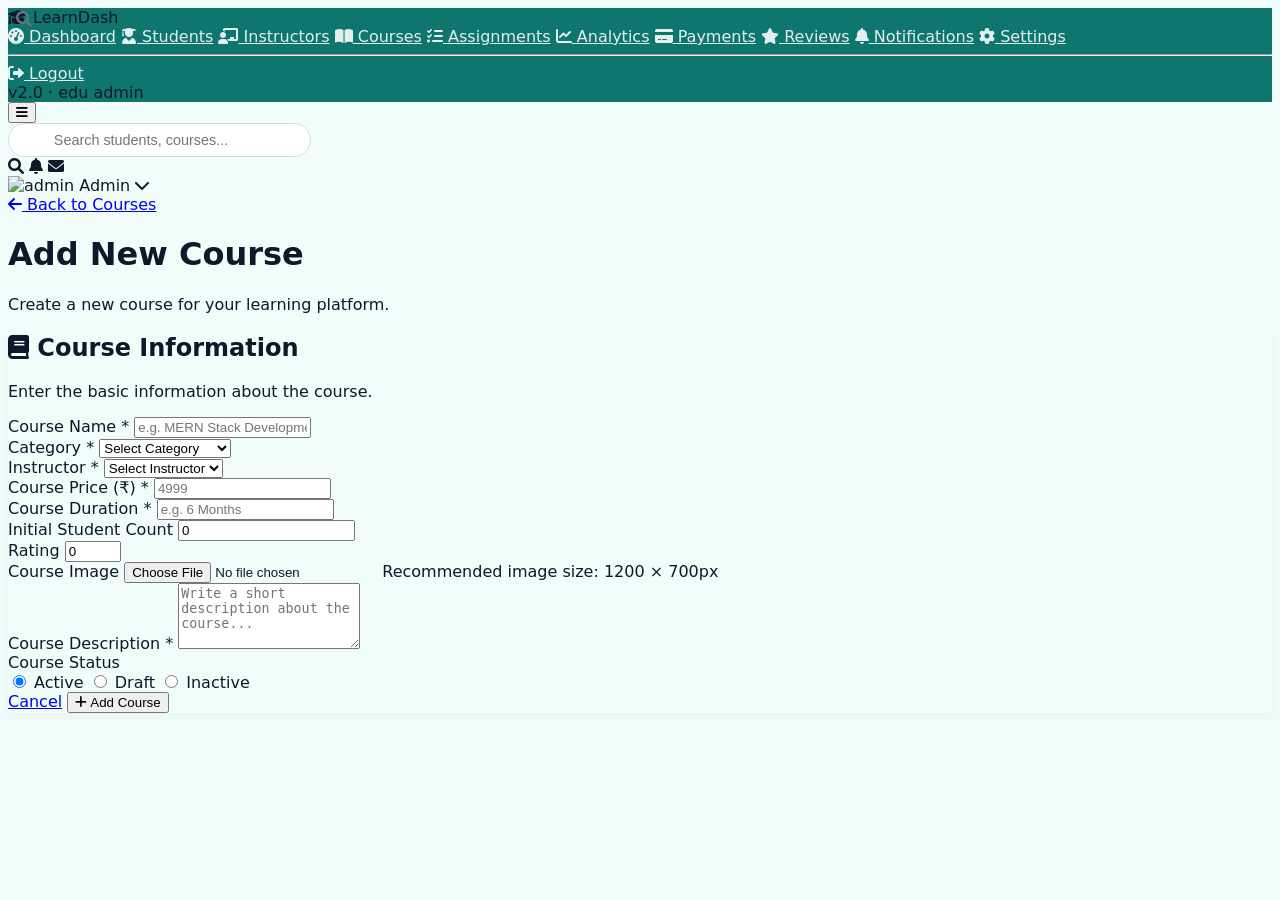
==== add-course.html @ 7bf2f1b0 "course,addcourse" ====
<!DOCTYPE html>
<html lang="en">
<head>
  <meta charset="UTF-8" />
  <meta name="viewport" content="width=device-width, initial-scale=1.0" />
  <title>LearnDash · Add Course</title>
  <script src="https://cdn.tailwindcss.com"></script>
  <link rel="stylesheet" href="https://cdnjs.cloudflare.com/ajax/libs/font-awesome/6.0.0-beta3/css/all.min.css" />
  <style>
    /* custom teal-navy palette & subtle touches matching index.html */
    body {
      background: #F0FDFA;
      color: #0F172A;
      font-family: 'Inter', system-ui, -apple-system, sans-serif;
    }
    .sidebar-bg {
      background: #0F766E;
    }
    .sidebar-text {
      color: #e2f0f0;
    }
    .sidebar-text:hover {
      background: #0d6b63;
      color: white;
    }
    .card-shadow {
      box-shadow: 0 4px 12px rgba(15, 23, 42, 0.04), 0 1px 2px rgba(0,0,0,0.02);
    }
    .nav-search input {
      background: white;
      border: 1px solid #d1e0e0;
      border-radius: 40px;
      padding: 0.5rem 1rem 0.5rem 2.8rem;
      width: 240px;
      font-size: 0.9rem;
    }
    .nav-search i {
      position: absolute;
      left: 1rem;
      top: 0.7rem;
      color: #64748B;
    }
    /* mobile drawer */
    .drawer-overlay {
      background: rgba(15, 23, 42, 0.4);
    }
  </style>
</head>
<body>

  <!-- mobile overlay -->
  <div id="drawerOverlay" class="fixed inset-0 z-40 drawer-overlay hidden md:hidden"></div>

  <!-- SIDEBAR (desktop) + mobile drawer -->
  <aside id="sidebar" class="fixed top-0 left-0 h-full w-64 sidebar-bg text-white z-50 flex flex-col transition-transform duration-300 -translate-x-full md:translate-x-0">
    <div class="p-5 text-2xl font-bold tracking-tight flex items-center gap-2 border-b border-[#2a8a82]">
      <i class="fas fa-graduation-cap text-[#38BDF8]"></i> LearnDash
    </div>
    <nav class="flex-1 px-3 py-6 space-y-1 overflow-y-auto">
      <a href="index.html" class="flex items-center gap-3 px-3 py-2.5 rounded-lg sidebar-text hover:bg-[#0d6b63]"><i class="fas fa-tachometer-alt w-5"></i> Dashboard</a>
      <a href="#" class="flex items-center gap-3 px-3 py-2.5 rounded-lg sidebar-text hover:bg-[#0d6b63]"><i class="fas fa-user-graduate w-5"></i> Students</a>
      <a href="#" class="flex items-center gap-3 px-3 py-2.5 rounded-lg sidebar-text hover:bg-[#0d6b63]"><i class="fas fa-chalkboard-teacher w-5"></i> Instructors</a>
      <a href="courses.html" class="flex items-center gap-3 px-3 py-2.5 rounded-lg sidebar-text bg-[#0d6b63]"><i class="fas fa-book-open w-5"></i> Courses</a>
      <a href="assignments.html" class="flex items-center gap-3 px-3 py-2.5 rounded-lg sidebar-text hover:bg-[#0d6b63]"><i class="fas fa-tasks w-5"></i> Assignments</a>
      <a href="analytics.html" class="flex items-center gap-3 px-3 py-2.5 rounded-lg sidebar-text hover:bg-[#0d6b63]"><i class="fas fa-chart-line w-5"></i> Analytics</a>
      <a href="payment.html" class="flex items-center gap-3 px-3 py-2.5 rounded-lg sidebar-text hover:bg-[#0d6b63]"><i class="fas fa-credit-card w-5"></i> Payments</a>
      <a href="reviews.html" class="flex items-center gap-3 px-3 py-2.5 rounded-lg sidebar-text hover:bg-[#0d6b63]"><i class="fas fa-star w-5"></i> Reviews</a>
      <a href="notifications.html" class="flex items-center gap-3 px-3 py-2.5 rounded-lg sidebar-text hover:bg-[#0d6b63]"><i class="fas fa-bell w-5"></i> Notifications</a>
      <a href="#" class="flex items-center gap-3 px-3 py-2.5 rounded-lg sidebar-text hover:bg-[#0d6b63]"><i class="fas fa-cog w-5"></i> Settings</a>
      <hr class="border-[#2a8a82] my-4" />
      <a href="#" class="flex items-center gap-3 px-3 py-2.5 rounded-lg sidebar-text hover:bg-[#0d6b63]"><i class="fas fa-sign-out-alt w-5"></i> Logout</a>
    </nav>
    <div class="p-4 text-xs text-[#b0d6d0] border-t border-[#2a8a82]">v2.0 · edu admin</div>
  </aside>

  <!-- MAIN CONTENT -->
  <div class="md:ml-64 min-h-screen flex flex-col">

    <!-- TOP NAVBAR -->
    <header class="bg-white/80 backdrop-blur-sm border-b border-[#dce8e6] sticky top-0 z-30 px-4 sm:px-6 py-3 flex items-center justify-between flex-wrap gap-2">
      <div class="flex items-center gap-3">
        <button id="hamburgerBtn" class="md:hidden text-[#0F766E] text-xl"><i class="fas fa-bars"></i></button>
        <div class="nav-search relative hidden sm:block">
          <i class="fas fa-search"></i>
          <input type="text" placeholder="Search students, courses..." class="focus:outline-none focus:ring-2 focus:ring-[#14B8A6] transition" />
        </div>
      </div>
      <div class="flex items-center gap-3 sm:gap-4">
        <i class="fas fa-search text-[#64748B] sm:hidden"></i>
        <i class="fas fa-bell text-[#64748B] text-lg hover:text-[#0F766E] cursor-pointer"></i>
        <i class="fas fa-envelope text-[#64748B] text-lg hover:text-[#0F766E] cursor-pointer"></i>
        <div class="flex items-center gap-2 border-l pl-3 border-[#dce8e6]">
          <img src="https://ui-avatars.com/api/?name=Admin&background=0F766E&color=fff&size=32" alt="admin" class="w-8 h-8 rounded-full" />
          <span class="hidden sm:inline font-medium text-sm text-[#0F172A]">Admin <i class="fas fa-chevron-down ml-1 text-[#64748B] text-xs"></i></span>
        </div>
      </div>
    </header>

    <!-- PAGE BODY -->
    <main class="flex-1 p-4 sm:p-6 space-y-6">

      <!-- BACK LINK -->
      <a href="courses.html" class="inline-flex items-center gap-2 text-[#0F766E] hover:underline font-medium text-sm">
        <i class="fas fa-arrow-left"></i> Back to Courses
      </a>

      <!-- HEADING -->
      <div>
        <h1 class="text-2xl font-bold text-[#0F172A]">Add New Course</h1>
        <p class="text-[#64748B] text-sm">Create a new course for your learning platform.</p>
      </div>

      <!-- FORM CARD -->
      <form id="addCourseForm" class="bg-white p-5 sm:p-6 rounded-2xl card-shadow border border-[#e6f0ed] max-w-4xl space-y-6">
        
        <div class="border-b border-[#e6f0ed] pb-4">
          <h2 class="text-base font-semibold text-[#0F172A] flex items-center gap-2">
            <i class="fas fa-book text-[#0F766E]"></i> Course Information
          </h2>
          <p class="text-xs text-[#64748B]">Enter the basic information about the course.</p>
        </div>

        <div class="grid grid-cols-1 md:grid-cols-2 gap-4">

          <!-- Course Name -->
          <div class="md:col-span-2">
            <label for="courseName" class="block text-xs font-semibold text-[#0F172A] mb-1">
              Course Name <span class="text-red-500">*</span>
            </label>
            <input type="text" id="courseName" name="courseName" placeholder="e.g. MERN Stack Development" required class="w-full text-sm border border-[#d1e0e0] rounded-lg p-2.5 outline-none focus:border-[#14B8A6] focus:ring-1 focus:ring-[#14B8A6]" />
          </div>

          <!-- Category -->
          <div>
            <label for="courseCategory" class="block text-xs font-semibold text-[#0F172A] mb-1">
              Category <span class="text-red-500">*</span>
            </label>
            <select id="courseCategory" name="category" required class="w-full text-sm border border-[#d1e0e0] rounded-lg p-2.5 outline-none bg-white focus:border-[#14B8A6] focus:ring-1 focus:ring-[#14B8A6]">
              <option value="">Select Category</option>
              <option>Web Development</option>
              <option>Programming</option>
              <option>Data Science</option>
              <option>UI/UX Design</option>
              <option>Business</option>
              <option>Marketing</option>
            </select>
          </div>

          <!-- Instructor -->
          <div>
            <label for="instructor" class="block text-xs font-semibold text-[#0F172A] mb-1">
              Instructor <span class="text-red-500">*</span>
            </label>
            <select id="instructor" name="instructor" required class="w-full text-sm border border-[#d1e0e0] rounded-lg p-2.5 outline-none bg-white focus:border-[#14B8A6] focus:ring-1 focus:ring-[#14B8A6]">
              <option value="">Select Instructor</option>
              <option>John Mathew</option>
              <option>Sarah Thomas</option>
              <option>David Joseph</option>
              <option>Anjali Kumar</option>
            </select>
          </div>

          <!-- Price -->
          <div>
            <label for="price" class="block text-xs font-semibold text-[#0F172A] mb-1">
              Course Price (₹) <span class="text-red-500">*</span>
            </label>
            <input type="number" id="price" name="price" placeholder="4999" min="0" required class="w-full text-sm border border-[#d1e0e0] rounded-lg p-2.5 outline-none focus:border-[#14B8A6] focus:ring-1 focus:ring-[#14B8A6]" />
          </div>

          <!-- Duration -->
          <div>
            <label for="duration" class="block text-xs font-semibold text-[#0F172A] mb-1">
              Course Duration <span class="text-red-500">*</span>
            </label>
            <input type="text" id="duration" name="duration" placeholder="e.g. 6 Months" required class="w-full text-sm border border-[#d1e0e0] rounded-lg p-2.5 outline-none focus:border-[#14B8A6] focus:ring-1 focus:ring-[#14B8A6]" />
          </div>

          <!-- Student Count -->
          <div>
            <label for="students" class="block text-xs font-semibold text-[#0F172A] mb-1">Initial Student Count</label>
            <input type="number" id="students" name="students" value="0" min="0" class="w-full text-sm border border-[#d1e0e0] rounded-lg p-2.5 outline-none focus:border-[#14B8A6] focus:ring-1 focus:ring-[#14B8A6]" />
          </div>

          <!-- Rating -->
          <div>
            <label for="rating" class="block text-xs font-semibold text-[#0F172A] mb-1">Rating</label>
            <input type="number" id="rating" name="rating" placeholder="4.8" min="0" max="5" step="0.1" value="0" class="w-full text-sm border border-[#d1e0e0] rounded-lg p-2.5 outline-none focus:border-[#14B8A6] focus:ring-1 focus:ring-[#14B8A6]" />
          </div>

          <!-- Course Image -->
          <div class="md:col-span-2">
            <label for="courseImage" class="block text-xs font-semibold text-[#0F172A] mb-1">Course Image</label>
            <input type="file" id="courseImage" name="image" accept="image/*" class="w-full text-sm border border-[#d1e0e0] rounded-lg p-2.5 bg-white outline-none focus:border-[#14B8A6]" />
            <span class="text-[11px] text-[#64748B] mt-1 block">Recommended image size: 1200 × 700px</span>
          </div>

          <!-- Description -->
          <div class="md:col-span-2">
            <label for="description" class="block text-xs font-semibold text-[#0F172A] mb-1">
              Course Description <span class="text-red-500">*</span>
            </label>
            <textarea id="description" name="description" rows="4" placeholder="Write a short description about the course..." required class="w-full text-sm border border-[#d1e0e0] rounded-lg p-2.5 outline-none focus:border-[#14B8A6] focus:ring-1 focus:ring-[#14B8A6]"></textarea>
          </div>

          <!-- Status -->
          <div class="md:col-span-2">
            <label class="block text-xs font-semibold text-[#0F172A] mb-2">Course Status</label>
            <div class="flex flex-wrap gap-6 text-sm text-[#0F172A]">
              <label class="inline-flex items-center gap-2 cursor-pointer">
                <input type="radio" name="status" value="Active" checked class="accent-[#0F766E]" /> Active
              </label>
              <label class="inline-flex items-center gap-2 cursor-pointer">
                <input type="radio" name="status" value="Draft" class="accent-[#0F766E]" /> Draft
              </label>
              <label class="inline-flex items-center gap-2 cursor-pointer">
                <input type="radio" name="status" value="Inactive" class="accent-[#0F766E]" /> Inactive
              </label>
            </div>
          </div>

        </div>

        <!-- BUTTONS -->
        <div class="flex flex-col sm:flex-row justify-end gap-3 pt-4 border-t border-[#e6f0ed]">
          <a href="courses.html" class="px-5 py-2 text-center rounded-full border border-[#0F766E] text-[#0F766E] text-sm font-medium hover:bg-[#e6f7f5] transition">Cancel</a>
          <button type="submit" class="px-5 py-2 rounded-full bg-[#0F766E] text-white text-sm font-medium hover:bg-[#0d6b63] transition flex items-center justify-center gap-2">
            <i class="fas fa-plus"></i> Add Course
          </button>
        </div>

      </form>

    </main>
  </div>

  <!-- JavaScript for Drawer & Form -->
  <script>
    (function() {
      const sidebar = document.getElementById('sidebar');
      const overlay = document.getElementById('drawerOverlay');
      const hamBtn = document.getElementById('hamburgerBtn');
      let drawerOpen = false;

      function toggleDrawer() {
        drawerOpen = !drawerOpen;
        if (drawerOpen) {
          sidebar.classList.remove('-translate-x-full');
          overlay.classList.remove('hidden');
        } else {
          sidebar.classList.add('-translate-x-full');
          overlay.classList.add('hidden');
        }
      }
      hamBtn.addEventListener('click', toggleDrawer);
      overlay.addEventListener('click', toggleDrawer);

      window.addEventListener('resize', function() {
        if (window.innerWidth >= 768 && drawerOpen) {
          sidebar.classList.remove('-translate-x-full');
          overlay.classList.add('hidden');
          drawerOpen = false;
        }
      });

      const addCourseForm = document.getElementById("addCourseForm");
      addCourseForm.addEventListener("submit", function (event) {
        event.preventDefault();
        alert("Course added successfully!");
        window.location.href = "courses.html";
      });
    })();
  </script>
</body>
</html>
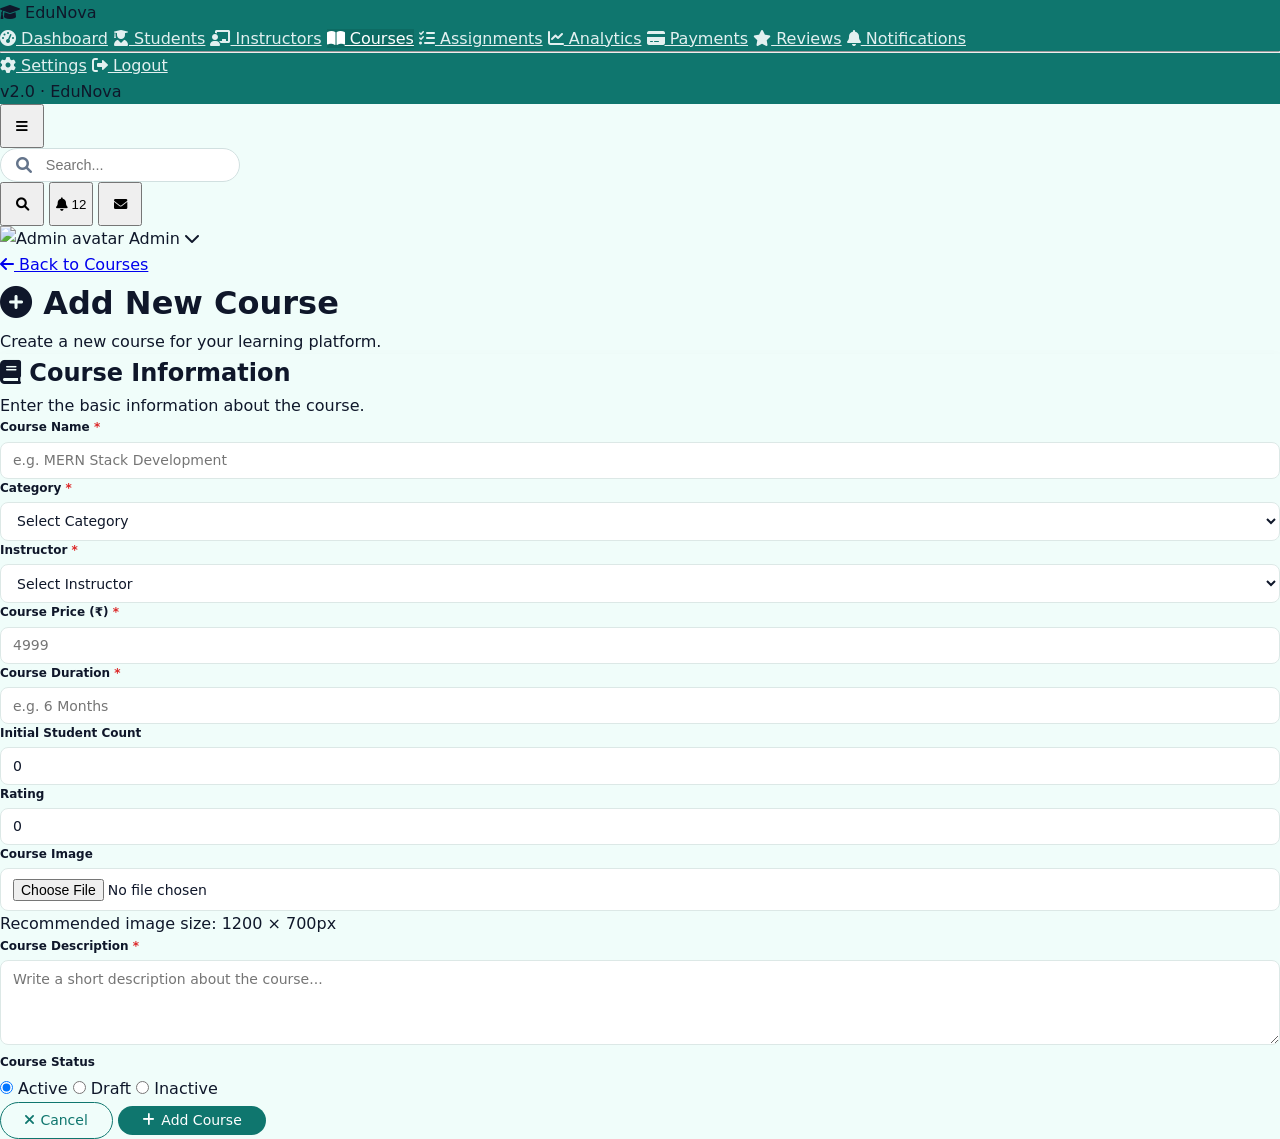
==== commit e1c01186: "animation added" ====
--- a/add-course.html
+++ b/add-course.html
@@ -1,275 +1,569 @@
 <!DOCTYPE html>
 <html lang="en">
 <head>
-  <meta charset="UTF-8" />
-  <meta name="viewport" content="width=device-width, initial-scale=1.0" />
-  <title>LearnDash · Add Course</title>
-  <script src="https://cdn.tailwindcss.com"></script>
-  <link rel="stylesheet" href="https://cdnjs.cloudflare.com/ajax/libs/font-awesome/6.0.0-beta3/css/all.min.css" />
-  <style>
-    /* custom teal-navy palette & subtle touches matching index.html */
-    body {
-      background: #F0FDFA;
-      color: #0F172A;
-      font-family: 'Inter', system-ui, -apple-system, sans-serif;
-    }
-    .sidebar-bg {
-      background: #0F766E;
-    }
-    .sidebar-text {
-      color: #e2f0f0;
-    }
-    .sidebar-text:hover {
-      background: #0d6b63;
-      color: white;
-    }
-    .card-shadow {
-      box-shadow: 0 4px 12px rgba(15, 23, 42, 0.04), 0 1px 2px rgba(0,0,0,0.02);
-    }
-    .nav-search input {
-      background: white;
-      border: 1px solid #d1e0e0;
-      border-radius: 40px;
-      padding: 0.5rem 1rem 0.5rem 2.8rem;
-      width: 240px;
-      font-size: 0.9rem;
-    }
-    .nav-search i {
-      position: absolute;
-      left: 1rem;
-      top: 0.7rem;
-      color: #64748B;
-    }
-    /* mobile drawer */
-    .drawer-overlay {
-      background: rgba(15, 23, 42, 0.4);
-    }
-  </style>
+    <meta charset="UTF-8" />
+    <meta name="viewport" content="width=device-width, initial-scale=1.0, maximum-scale=5.0" />
+    <title>EduNova · Add Course</title>
+    <script src="https://cdn.tailwindcss.com"></script>
+    <link rel="stylesheet" href="https://cdnjs.cloudflare.com/ajax/libs/font-awesome/6.0.0-beta3/css/all.min.css" />
+    <style>
+        /* ===== ROOT VARIABLES ===== */
+        :root {
+            --primary: #0F766E;
+            --primary-dark: #0d6b63;
+            --primary-light: #e6f7f5;
+            --secondary: #14B8A6;
+            --accent: #38BDF8;
+            --bg: #F0FDFA;
+            --card: #FFFFFF;
+            --text: #0F172A;
+            --muted: #64748B;
+            --border: #dce8e6;
+            --border-light: #e6f0ed;
+            --success: #16A34A;
+            --warning: #F59E0B;
+            --danger: #DC2626;
+            --shadow: 0 4px 12px rgba(15,23,42,0.04), 0 1px 2px rgba(0,0,0,0.02);
+            --radius: 16px;
+            --radius-sm: 8px;
+            --radius-full: 9999px;
+            --transition: 0.3s ease;
+        }
+
+        /* ===== BASE ===== */
+        * { margin: 0; padding: 0; box-sizing: border-box; }
+
+        body {
+            background: var(--bg);
+            color: var(--text);
+            font-family: 'Inter', system-ui, -apple-system, BlinkMacSystemFont, 'Segoe UI', Roboto, sans-serif;
+            line-height: 1.6;
+            -webkit-font-smoothing: antialiased;
+            -moz-osx-font-smoothing: grayscale;
+            overflow-x: hidden;
+        }
+
+        /* ===== ANIMATIONS ===== */
+        @keyframes fadeInUp {
+            from { opacity: 0; transform: translateY(20px); }
+            to { opacity: 1; transform: translateY(0); }
+        }
+        @keyframes fadeInRight {
+            from { opacity: 0; transform: translateX(-20px); }
+            to { opacity: 1; transform: translateX(0); }
+        }
+        @keyframes fadeInLeft {
+            from { opacity: 0; transform: translateX(20px); }
+            to { opacity: 1; transform: translateX(0); }
+        }
+        @keyframes scaleIn {
+            from { opacity: 0; transform: scale(0.95); }
+            to { opacity: 1; transform: scale(1); }
+        }
+        @keyframes slideDown {
+            from { opacity: 0; transform: translateY(-10px); }
+            to { opacity: 1; transform: translateY(0); }
+        }
+        @keyframes pulse {
+            0%, 100% { transform: scale(1); }
+            50% { transform: scale(1.05); }
+        }
+        @keyframes shimmer {
+            0% { background-position: -200% 0; }
+            100% { background-position: 200% 0; }
+        }
+        @keyframes wiggle {
+            0%, 100% { transform: rotate(0deg); }
+            25% { transform: rotate(-3deg); }
+            75% { transform: rotate(3deg); }
+        }
+
+        .animate-fadeInUp { animation: fadeInUp 0.6s ease forwards; }
+        .animate-fadeInRight { animation: fadeInRight 0.6s ease forwards; }
+        .animate-fadeInLeft { animation: fadeInLeft 0.6s ease forwards; }
+        .animate-scaleIn { animation: scaleIn 0.5s ease forwards; }
+        .animate-slideDown { animation: slideDown 0.4s ease forwards; }
+        .animate-pulse { animation: pulse 2s ease-in-out infinite; }
+        .animate-wiggle { animation: wiggle 0.5s ease forwards; }
+
+        .delay-1 { animation-delay: 0.05s; }
+        .delay-2 { animation-delay: 0.1s; }
+        .delay-3 { animation-delay: 0.15s; }
+        .delay-4 { animation-delay: 0.2s; }
+        .delay-5 { animation-delay: 0.25s; }
+        .delay-6 { animation-delay: 0.3s; }
+        .delay-7 { animation-delay: 0.35s; }
+        .delay-8 { animation-delay: 0.4s; }
+        .delay-9 { animation-delay: 0.45s; }
+        .delay-10 { animation-delay: 0.5s; }
+
+        /* ===== SIDEBAR ===== */
+        .sidebar-bg { background: var(--primary); }
+        .sidebar-text { color: #e2f0f0; transition: all var(--transition); }
+        .sidebar-text:hover, .sidebar-text.active { background: var(--primary-dark); color: white; }
+
+        /* ===== CARDS ===== */
+        .card-shadow { box-shadow: var(--shadow); }
+        .stat-icon { background: var(--primary-light); color: var(--primary); flex-shrink: 0; transition: all var(--transition); }
+        .stat-icon:hover { transform: scale(1.1) rotate(5deg); background: #d4f0ed; }
+
+        /* ===== NAV SEARCH ===== */
+        .nav-search { position: relative; }
+        .nav-search input {
+            background: white; border: 1px solid #d1e0e0; border-radius: var(--radius-full);
+            padding: 0.5rem 1rem 0.5rem 2.8rem; width: 240px; font-size: 0.9rem;
+            transition: all var(--transition); outline: none;
+        }
+        .nav-search input:focus {
+            border-color: var(--secondary);
+            box-shadow: 0 0 0 3px rgba(20, 184, 166, 0.15);
+            transform: scale(1.02);
+        }
+        .nav-search i {
+            position: absolute; left: 1rem; top: 50%; transform: translateY(-50%);
+            color: var(--muted); pointer-events: none;
+        }
+
+        /* ===== MOBILE DRAWER ===== */
+        .drawer-overlay {
+            background: rgba(15, 23, 42, 0.4);
+            backdrop-filter: blur(2px);
+            -webkit-backdrop-filter: blur(2px);
+            transition: opacity 0.25s ease;
+        }
+        .drawer-overlay.hidden { opacity: 0; pointer-events: none; }
+
+        /* ===== FORM ===== */
+        .form-input {
+            width: 100%; padding: 0.6rem 0.75rem; border: 1px solid #dce8e6;
+            border-radius: var(--radius-sm); font-size: 0.875rem; font-family: inherit;
+            color: var(--text); background: white; transition: all var(--transition);
+            outline: none;
+        }
+        .form-input:focus {
+            border-color: var(--secondary);
+            box-shadow: 0 0 0 3px rgba(20, 184, 166, 0.12);
+            transform: scale(1.02);
+        }
+        .form-input:hover { border-color: var(--secondary); }
+        .form-label {
+            font-size: 0.75rem; font-weight: 600; color: var(--text);
+            display: block; margin-bottom: 0.25rem;
+        }
+        .form-label .required { color: var(--danger); }
+
+        /* ===== BUTTONS ===== */
+        .btn {
+            display: inline-flex; align-items: center; gap: 0.4rem;
+            padding: 0.4rem 1.5rem; border-radius: var(--radius-full);
+            font-size: 0.875rem; font-weight: 500; border: none;
+            cursor: pointer; transition: all var(--transition);
+            font-family: inherit; text-decoration: none; touch-action: manipulation;
+        }
+        .btn-primary { background: var(--primary); color: white; }
+        .btn-primary:hover { background: var(--primary-dark); box-shadow: 0 2px 8px rgba(15,118,110,0.2); transform: scale(1.05); }
+        .btn-outline { background: transparent; color: var(--primary); border: 1px solid var(--primary); }
+        .btn-outline:hover { background: var(--primary-light); transform: scale(1.05); }
+        .btn-ghost { background: transparent; color: var(--muted); }
+        .btn-ghost:hover { background: #f5fafa; color: var(--text); transform: scale(1.05); }
+        .btn-sm { padding: 0.2rem 0.7rem; font-size: 0.7rem; }
+        .touch-target { min-height: 44px; min-width: 44px; }
+
+        /* ===== SIDEBAR SCROLL ===== */
+        .sidebar-scroll { overflow-y: auto; -webkit-overflow-scrolling: touch; }
+        .sidebar-scroll::-webkit-scrollbar { width: 4px; }
+        .sidebar-scroll::-webkit-scrollbar-track { background: transparent; }
+        .sidebar-scroll::-webkit-scrollbar-thumb { background: rgba(255,255,255,0.2); border-radius: 4px; }
+
+        /* ===== RESPONSIVE ===== */
+        @media (max-width: 1024px) { .nav-search input { width: 180px; } }
+        @media (max-width: 768px) {
+            .nav-search input { width: 140px; padding: 0.4rem 0.8rem 0.4rem 2.2rem; font-size: 0.8rem; }
+            .nav-search i { left: 0.7rem; font-size: 0.8rem; }
+            .btn { padding: 0.4rem 1rem; font-size: 0.8rem; }
+        }
+        @media (max-width: 480px) {
+            .nav-search input { width: 100px; padding: 0.3rem 0.6rem 0.3rem 1.8rem; font-size: 0.7rem; }
+            .nav-search i { left: 0.5rem; font-size: 0.7rem; }
+            .form-input { font-size: 0.8rem; padding: 0.5rem 0.6rem; }
+            .btn { font-size: 0.7rem; padding: 0.3rem 0.8rem; }
+            .p-5 { padding: 0.75rem; }
+            .p-4 { padding: 0.5rem; }
+            .text-2xl { font-size: 1.15rem; }
+            .gap-4 { gap: 0.5rem; }
+            .space-y-6>*+* { margin-top: 0.75rem; }
+        }
+    </style>
 </head>
 <body>
 
-  <!-- mobile overlay -->
-  <div id="drawerOverlay" class="fixed inset-0 z-40 drawer-overlay hidden md:hidden"></div>
-
-  <!-- SIDEBAR (desktop) + mobile drawer -->
-  <aside id="sidebar" class="fixed top-0 left-0 h-full w-64 sidebar-bg text-white z-50 flex flex-col transition-transform duration-300 -translate-x-full md:translate-x-0">
-    <div class="p-5 text-2xl font-bold tracking-tight flex items-center gap-2 border-b border-[#2a8a82]">
-      <i class="fas fa-graduation-cap text-[#38BDF8]"></i> LearnDash
+    <!-- ===== MOBILE OVERLAY ===== -->
+    <div id="drawerOverlay" class="fixed inset-0 z-40 drawer-overlay hidden md:hidden" aria-hidden="true"></div>
+
+    <!-- ===== SIDEBAR ===== -->
+    <aside id="sidebar" class="fixed top-0 left-0 h-full w-64 sidebar-bg text-white z-50 flex flex-col transition-transform duration-300 ease-in-out -translate-x-full md:translate-x-0 shadow-xl" aria-label="Main navigation">
+        <div class="p-4 sm:p-5 text-xl sm:text-2xl font-bold tracking-tight flex items-center gap-2 border-b border-[#2a8a82] flex-shrink-0 animate-fadeInRight">
+            <i class="fas fa-graduation-cap text-[#38BDF8]"></i>
+            <span>EduNova</span>
+        </div>
+        <nav class="flex-1 px-2 sm:px-3 py-4 space-y-0.5 sidebar-scroll" role="navigation">
+            <a href="./index.html" class="flex items-center gap-3 px-3 py-2.5 rounded-lg sidebar-text touch-target animate-fadeInRight delay-1"><i class="fas fa-tachometer-alt w-5"></i> Dashboard</a>
+            <a href="./student.html" class="flex items-center gap-3 px-3 py-2.5 rounded-lg sidebar-text touch-target animate-fadeInRight delay-2"><i class="fas fa-user-graduate w-5"></i> Students</a>
+            <a href="./instructor.html" class="flex items-center gap-3 px-3 py-2.5 rounded-lg sidebar-text touch-target animate-fadeInRight delay-3"><i class="fas fa-chalkboard-teacher w-5"></i> Instructors</a>
+            <a href="./courses.html" class="flex items-center gap-3 px-3 py-2.5 rounded-lg sidebar-text active touch-target animate-fadeInRight delay-4"><i class="fas fa-book-open w-5"></i> Courses</a>
+            <a href="./assignments.html" class="flex items-center gap-3 px-3 py-2.5 rounded-lg sidebar-text touch-target animate-fadeInRight delay-5"><i class="fas fa-tasks w-5"></i> Assignments</a>
+            <a href="./analytics.html" class="flex items-center gap-3 px-3 py-2.5 rounded-lg sidebar-text touch-target animate-fadeInRight delay-6"><i class="fas fa-chart-line w-5"></i> Analytics</a>
+            <a href="./payment.html" class="flex items-center gap-3 px-3 py-2.5 rounded-lg sidebar-text touch-target animate-fadeInRight delay-7"><i class="fas fa-credit-card w-5"></i> Payments</a>
+            <a href="./reviews.html" class="flex items-center gap-3 px-3 py-2.5 rounded-lg sidebar-text touch-target animate-fadeInRight delay-8"><i class="fas fa-star w-5"></i> Reviews</a>
+            <a href="./notifications.html" class="flex items-center gap-3 px-3 py-2.5 rounded-lg sidebar-text touch-target animate-fadeInRight delay-9"><i class="fas fa-bell w-5"></i> Notifications</a>
+            <hr class="border-[#2a8a82] my-3" />
+            <a href="./settings.html" class="flex items-center gap-3 px-3 py-2.5 rounded-lg sidebar-text touch-target animate-fadeInRight delay-10"><i class="fas fa-cog w-5"></i> Settings</a>
+            <a href="./logout.html" class="flex items-center gap-3 px-3 py-2.5 rounded-lg sidebar-text touch-target animate-fadeInRight delay-10"><i class="fas fa-sign-out-alt w-5"></i> Logout</a>
+        </nav>
+        <div class="p-3 sm:p-4 text-xs text-[#b0d6d0] border-t border-[#2a8a82] flex-shrink-0 animate-fadeInRight delay-10">
+            v2.0 · EduNova
+        </div>
+    </aside>
+
+    <!-- ===== MAIN CONTENT ===== -->
+    <div class="md:ml-64 min-h-screen flex flex-col">
+
+        <!-- ===== TOP NAVBAR ===== -->
+        <header class="bg-white/80 backdrop-blur-sm border-b border-[#dce8e6] sticky top-0 z-30 px-3 sm:px-6 py-2 sm:py-3 flex items-center justify-between flex-wrap gap-1 sm:gap-2 animate-slideDown" role="banner">
+            <div class="flex items-center gap-2 sm:gap-3">
+                <button id="hamburgerBtn" class="md:hidden text-[#0F766E] text-xl touch-target flex items-center justify-center" aria-label="Toggle sidebar" aria-expanded="false">
+                    <i class="fas fa-bars"></i>
+                </button>
+                <div class="nav-search relative hidden sm:block">
+                    <i class="fas fa-search"></i>
+                    <input type="text" placeholder="Search..." class="focus:outline-none focus:ring-2 focus:ring-[#14B8A6] transition" aria-label="Search" />
+                </div>
+            </div>
+            <div class="flex items-center gap-2 sm:gap-4">
+                <button class="sm:hidden text-[#64748B] touch-target flex items-center justify-center" aria-label="Search">
+                    <i class="fas fa-search"></i>
+                </button>
+                <button class="text-[#64748B] text-lg hover:text-[#0F766E] touch-target flex items-center justify-center relative animate-pulse" aria-label="Notifications">
+                    <i class="fas fa-bell"></i>
+                    <span class="absolute -top-0.5 -right-0.5 bg-[#DC2626] text-white text-[10px] rounded-full w-4 h-4 flex items-center justify-center">12</span>
+                </button>
+                <button class="text-[#64748B] text-lg hover:text-[#0F766E] touch-target hidden xs:flex items-center justify-center" aria-label="Messages">
+                    <i class="fas fa-envelope"></i>
+                </button>
+                <div class="flex items-center gap-1 sm:gap-2 border-l pl-2 sm:pl-3 border-[#dce8e6]">
+                    <img src="https://ui-avatars.com/api/?name=Admin&background=0F766E&color=fff&size=32" alt="Admin avatar" class="w-7 h-7 sm:w-8 sm:h-8 rounded-full hover:scale-110 transition-transform duration-300" />
+                    <span class="hidden sm:inline font-medium text-sm text-[#0F172A]">Admin <i class="fas fa-chevron-down ml-1 text-[#64748B] text-xs"></i></span>
+                </div>
+            </div>
+        </header>
+
+        <!-- ===== PAGE CONTENT ===== -->
+        <main class="flex-1 p-3 sm:p-6 space-y-4 sm:space-y-6" role="main">
+
+            <!-- ===== BACK LINK ===== -->
+            <a href="courses.html" class="inline-flex items-center gap-2 text-[#0F766E] hover:text-[#0d6b63] font-medium text-sm transition-all duration-300 hover:gap-3 animate-fadeInUp">
+                <i class="fas fa-arrow-left"></i> Back to Courses
+            </a>
+
+            <!-- ===== HEADING ===== -->
+            <div class="animate-fadeInUp delay-1">
+                <h1 class="text-2xl font-bold text-[#0F172A] flex items-center gap-2">
+                    <i class="fas fa-plus-circle text-[#0F766E]"></i> Add New Course
+                </h1>
+                <p class="text-[#64748B] text-sm">Create a new course for your learning platform.</p>
+            </div>
+
+            <!-- ===== FORM CARD ===== -->
+            <form id="addCourseForm" class="bg-white p-4 sm:p-6 rounded-2xl card-shadow border border-[#e6f0ed] max-w-4xl space-y-5 sm:space-y-6 animate-fadeInUp delay-2">
+
+                <!-- FORM HEADER -->
+                <div class="border-b border-[#e6f0ed] pb-3 sm:pb-4">
+                    <h2 class="text-base font-semibold text-[#0F172A] flex items-center gap-2">
+                        <i class="fas fa-book text-[#0F766E]"></i> Course Information
+                    </h2>
+                    <p class="text-xs text-[#64748B]">Enter the basic information about the course.</p>
+                </div>
+
+                <div class="grid grid-cols-1 md:grid-cols-2 gap-4">
+
+                    <!-- Course Name -->
+                    <div class="md:col-span-2">
+                        <label for="courseName" class="form-label">
+                            Course Name <span class="required">*</span>
+                        </label>
+                        <input type="text" id="courseName" name="courseName" placeholder="e.g. MERN Stack Development" required class="form-input" />
+                    </div>
+
+                    <!-- Category -->
+                    <div>
+                        <label for="courseCategory" class="form-label">
+                            Category <span class="required">*</span>
+                        </label>
+                        <select id="courseCategory" name="category" required class="form-input">
+                            <option value="">Select Category</option>
+                            <option>Web Development</option>
+                            <option>Programming</option>
+                            <option>Data Science</option>
+                            <option>UI/UX Design</option>
+                            <option>Business</option>
+                            <option>Marketing</option>
+                        </select>
+                    </div>
+
+                    <!-- Instructor -->
+                    <div>
+                        <label for="instructor" class="form-label">
+                            Instructor <span class="required">*</span>
+                        </label>
+                        <select id="instructor" name="instructor" required class="form-input">
+                            <option value="">Select Instructor</option>
+                            <option>Arun Kumar</option>
+                            <option>Anjali Sharma</option>
+                            <option>Rahul Singh</option>
+                            <option>Meera Patel</option>
+                            <option>Vikram Reddy</option>
+                        </select>
+                    </div>
+
+                    <!-- Price -->
+                    <div>
+                        <label for="price" class="form-label">
+                            Course Price (₹) <span class="required">*</span>
+                        </label>
+                        <input type="number" id="price" name="price" placeholder="4999" min="0" required class="form-input" />
+                    </div>
+
+                    <!-- Duration -->
+                    <div>
+                        <label for="duration" class="form-label">
+                            Course Duration <span class="required">*</span>
+                        </label>
+                        <input type="text" id="duration" name="duration" placeholder="e.g. 6 Months" required class="form-input" />
+                    </div>
+
+                    <!-- Student Count -->
+                    <div>
+                        <label for="students" class="form-label">Initial Student Count</label>
+                        <input type="number" id="students" name="students" value="0" min="0" class="form-input" />
+                    </div>
+
+                    <!-- Rating -->
+                    <div>
+                        <label for="rating" class="form-label">Rating</label>
+                        <input type="number" id="rating" name="rating" placeholder="4.8" min="0" max="5" step="0.1" value="0" class="form-input" />
+                    </div>
+
+                    <!-- Course Image -->
+                    <div class="md:col-span-2">
+                        <label for="courseImage" class="form-label">Course Image</label>
+                        <input type="file" id="courseImage" name="image" accept="image/*" class="form-input file:mr-3 file:py-1.5 file:px-3 file:rounded-full file:border-0 file:bg-[#e6f7f5] file:text-[#0F766E] file:text-xs file:font-medium hover:file:bg-[#d4f0ed] transition-all duration-300" />
+                        <span class="text-[11px] text-[#64748B] mt-1 block">Recommended image size: 1200 × 700px</span>
+                    </div>
+
+                    <!-- Description -->
+                    <div class="md:col-span-2">
+                        <label for="description" class="form-label">
+                            Course Description <span class="required">*</span>
+                        </label>
+                        <textarea id="description" name="description" rows="4" placeholder="Write a short description about the course..." required class="form-input resize-y"></textarea>
+                    </div>
+
+                    <!-- Status -->
+                    <div class="md:col-span-2">
+                        <label class="form-label mb-2">Course Status</label>
+                        <div class="flex flex-wrap gap-4 sm:gap-6 text-sm text-[#0F172A]">
+                            <label class="inline-flex items-center gap-2 cursor-pointer hover:scale-105 transition-transform duration-300">
+                                <input type="radio" name="status" value="Active" checked class="accent-[#0F766E] w-4 h-4" /> Active
+                            </label>
+                            <label class="inline-flex items-center gap-2 cursor-pointer hover:scale-105 transition-transform duration-300">
+                                <input type="radio" name="status" value="Draft" class="accent-[#0F766E] w-4 h-4" /> Draft
+                            </label>
+                            <label class="inline-flex items-center gap-2 cursor-pointer hover:scale-105 transition-transform duration-300">
+                                <input type="radio" name="status" value="Inactive" class="accent-[#0F766E] w-4 h-4" /> Inactive
+                            </label>
+                        </div>
+                    </div>
+
+                </div>
+
+                <!-- ===== BUTTONS ===== -->
+                <div class="flex flex-col sm:flex-row justify-end gap-3 pt-3 sm:pt-4 border-t border-[#e6f0ed]">
+                    <a href="courses.html" class="btn btn-outline text-center hover:scale-105 transition-transform duration-300">
+                        <i class="fas fa-times"></i> Cancel
+                    </a>
+                    <button type="submit" class="btn btn-primary hover:scale-105 transition-transform duration-300">
+                        <i class="fas fa-plus"></i> Add Course
+                    </button>
+                </div>
+
+            </form>
+
+        </main>
     </div>
-    <nav class="flex-1 px-3 py-6 space-y-1 overflow-y-auto">
-      <a href="index.html" class="flex items-center gap-3 px-3 py-2.5 rounded-lg sidebar-text hover:bg-[#0d6b63]"><i class="fas fa-tachometer-alt w-5"></i> Dashboard</a>
-      <a href="#" class="flex items-center gap-3 px-3 py-2.5 rounded-lg sidebar-text hover:bg-[#0d6b63]"><i class="fas fa-user-graduate w-5"></i> Students</a>
-      <a href="#" class="flex items-center gap-3 px-3 py-2.5 rounded-lg sidebar-text hover:bg-[#0d6b63]"><i class="fas fa-chalkboard-teacher w-5"></i> Instructors</a>
-      <a href="courses.html" class="flex items-center gap-3 px-3 py-2.5 rounded-lg sidebar-text bg-[#0d6b63]"><i class="fas fa-book-open w-5"></i> Courses</a>
-      <a href="assignments.html" class="flex items-center gap-3 px-3 py-2.5 rounded-lg sidebar-text hover:bg-[#0d6b63]"><i class="fas fa-tasks w-5"></i> Assignments</a>
-      <a href="analytics.html" class="flex items-center gap-3 px-3 py-2.5 rounded-lg sidebar-text hover:bg-[#0d6b63]"><i class="fas fa-chart-line w-5"></i> Analytics</a>
-      <a href="payment.html" class="flex items-center gap-3 px-3 py-2.5 rounded-lg sidebar-text hover:bg-[#0d6b63]"><i class="fas fa-credit-card w-5"></i> Payments</a>
-      <a href="reviews.html" class="flex items-center gap-3 px-3 py-2.5 rounded-lg sidebar-text hover:bg-[#0d6b63]"><i class="fas fa-star w-5"></i> Reviews</a>
-      <a href="notifications.html" class="flex items-center gap-3 px-3 py-2.5 rounded-lg sidebar-text hover:bg-[#0d6b63]"><i class="fas fa-bell w-5"></i> Notifications</a>
-      <a href="#" class="flex items-center gap-3 px-3 py-2.5 rounded-lg sidebar-text hover:bg-[#0d6b63]"><i class="fas fa-cog w-5"></i> Settings</a>
-      <hr class="border-[#2a8a82] my-4" />
-      <a href="#" class="flex items-center gap-3 px-3 py-2.5 rounded-lg sidebar-text hover:bg-[#0d6b63]"><i class="fas fa-sign-out-alt w-5"></i> Logout</a>
-    </nav>
-    <div class="p-4 text-xs text-[#b0d6d0] border-t border-[#2a8a82]">v2.0 · edu admin</div>
-  </aside>
-
-  <!-- MAIN CONTENT -->
-  <div class="md:ml-64 min-h-screen flex flex-col">
-
-    <!-- TOP NAVBAR -->
-    <header class="bg-white/80 backdrop-blur-sm border-b border-[#dce8e6] sticky top-0 z-30 px-4 sm:px-6 py-3 flex items-center justify-between flex-wrap gap-2">
-      <div class="flex items-center gap-3">
-        <button id="hamburgerBtn" class="md:hidden text-[#0F766E] text-xl"><i class="fas fa-bars"></i></button>
-        <div class="nav-search relative hidden sm:block">
-          <i class="fas fa-search"></i>
-          <input type="text" placeholder="Search students, courses..." class="focus:outline-none focus:ring-2 focus:ring-[#14B8A6] transition" />
-        </div>
-      </div>
-      <div class="flex items-center gap-3 sm:gap-4">
-        <i class="fas fa-search text-[#64748B] sm:hidden"></i>
-        <i class="fas fa-bell text-[#64748B] text-lg hover:text-[#0F766E] cursor-pointer"></i>
-        <i class="fas fa-envelope text-[#64748B] text-lg hover:text-[#0F766E] cursor-pointer"></i>
-        <div class="flex items-center gap-2 border-l pl-3 border-[#dce8e6]">
-          <img src="https://ui-avatars.com/api/?name=Admin&background=0F766E&color=fff&size=32" alt="admin" class="w-8 h-8 rounded-full" />
-          <span class="hidden sm:inline font-medium text-sm text-[#0F172A]">Admin <i class="fas fa-chevron-down ml-1 text-[#64748B] text-xs"></i></span>
-        </div>
-      </div>
-    </header>
-
-    <!-- PAGE BODY -->
-    <main class="flex-1 p-4 sm:p-6 space-y-6">
-
-      <!-- BACK LINK -->
-      <a href="courses.html" class="inline-flex items-center gap-2 text-[#0F766E] hover:underline font-medium text-sm">
-        <i class="fas fa-arrow-left"></i> Back to Courses
-      </a>
-
-      <!-- HEADING -->
-      <div>
-        <h1 class="text-2xl font-bold text-[#0F172A]">Add New Course</h1>
-        <p class="text-[#64748B] text-sm">Create a new course for your learning platform.</p>
-      </div>
-
-      <!-- FORM CARD -->
-      <form id="addCourseForm" class="bg-white p-5 sm:p-6 rounded-2xl card-shadow border border-[#e6f0ed] max-w-4xl space-y-6">
-        
-        <div class="border-b border-[#e6f0ed] pb-4">
-          <h2 class="text-base font-semibold text-[#0F172A] flex items-center gap-2">
-            <i class="fas fa-book text-[#0F766E]"></i> Course Information
-          </h2>
-          <p class="text-xs text-[#64748B]">Enter the basic information about the course.</p>
-        </div>
-
-        <div class="grid grid-cols-1 md:grid-cols-2 gap-4">
-
-          <!-- Course Name -->
-          <div class="md:col-span-2">
-            <label for="courseName" class="block text-xs font-semibold text-[#0F172A] mb-1">
-              Course Name <span class="text-red-500">*</span>
-            </label>
-            <input type="text" id="courseName" name="courseName" placeholder="e.g. MERN Stack Development" required class="w-full text-sm border border-[#d1e0e0] rounded-lg p-2.5 outline-none focus:border-[#14B8A6] focus:ring-1 focus:ring-[#14B8A6]" />
-          </div>
-
-          <!-- Category -->
-          <div>
-            <label for="courseCategory" class="block text-xs font-semibold text-[#0F172A] mb-1">
-              Category <span class="text-red-500">*</span>
-            </label>
-            <select id="courseCategory" name="category" required class="w-full text-sm border border-[#d1e0e0] rounded-lg p-2.5 outline-none bg-white focus:border-[#14B8A6] focus:ring-1 focus:ring-[#14B8A6]">
-              <option value="">Select Category</option>
-              <option>Web Development</option>
-              <option>Programming</option>
-              <option>Data Science</option>
-              <option>UI/UX Design</option>
-              <option>Business</option>
-              <option>Marketing</option>
-            </select>
-          </div>
-
-          <!-- Instructor -->
-          <div>
-            <label for="instructor" class="block text-xs font-semibold text-[#0F172A] mb-1">
-              Instructor <span class="text-red-500">*</span>
-            </label>
-            <select id="instructor" name="instructor" required class="w-full text-sm border border-[#d1e0e0] rounded-lg p-2.5 outline-none bg-white focus:border-[#14B8A6] focus:ring-1 focus:ring-[#14B8A6]">
-              <option value="">Select Instructor</option>
-              <option>John Mathew</option>
-              <option>Sarah Thomas</option>
-              <option>David Joseph</option>
-              <option>Anjali Kumar</option>
-            </select>
-          </div>
-
-          <!-- Price -->
-          <div>
-            <label for="price" class="block text-xs font-semibold text-[#0F172A] mb-1">
-              Course Price (₹) <span class="text-red-500">*</span>
-            </label>
-            <input type="number" id="price" name="price" placeholder="4999" min="0" required class="w-full text-sm border border-[#d1e0e0] rounded-lg p-2.5 outline-none focus:border-[#14B8A6] focus:ring-1 focus:ring-[#14B8A6]" />
-          </div>
-
-          <!-- Duration -->
-          <div>
-            <label for="duration" class="block text-xs font-semibold text-[#0F172A] mb-1">
-              Course Duration <span class="text-red-500">*</span>
-            </label>
-            <input type="text" id="duration" name="duration" placeholder="e.g. 6 Months" required class="w-full text-sm border border-[#d1e0e0] rounded-lg p-2.5 outline-none focus:border-[#14B8A6] focus:ring-1 focus:ring-[#14B8A6]" />
-          </div>
-
-          <!-- Student Count -->
-          <div>
-            <label for="students" class="block text-xs font-semibold text-[#0F172A] mb-1">Initial Student Count</label>
-            <input type="number" id="students" name="students" value="0" min="0" class="w-full text-sm border border-[#d1e0e0] rounded-lg p-2.5 outline-none focus:border-[#14B8A6] focus:ring-1 focus:ring-[#14B8A6]" />
-          </div>
-
-          <!-- Rating -->
-          <div>
-            <label for="rating" class="block text-xs font-semibold text-[#0F172A] mb-1">Rating</label>
-            <input type="number" id="rating" name="rating" placeholder="4.8" min="0" max="5" step="0.1" value="0" class="w-full text-sm border border-[#d1e0e0] rounded-lg p-2.5 outline-none focus:border-[#14B8A6] focus:ring-1 focus:ring-[#14B8A6]" />
-          </div>
-
-          <!-- Course Image -->
-          <div class="md:col-span-2">
-            <label for="courseImage" class="block text-xs font-semibold text-[#0F172A] mb-1">Course Image</label>
-            <input type="file" id="courseImage" name="image" accept="image/*" class="w-full text-sm border border-[#d1e0e0] rounded-lg p-2.5 bg-white outline-none focus:border-[#14B8A6]" />
-            <span class="text-[11px] text-[#64748B] mt-1 block">Recommended image size: 1200 × 700px</span>
-          </div>
-
-          <!-- Description -->
-          <div class="md:col-span-2">
-            <label for="description" class="block text-xs font-semibold text-[#0F172A] mb-1">
-              Course Description <span class="text-red-500">*</span>
-            </label>
-            <textarea id="description" name="description" rows="4" placeholder="Write a short description about the course..." required class="w-full text-sm border border-[#d1e0e0] rounded-lg p-2.5 outline-none focus:border-[#14B8A6] focus:ring-1 focus:ring-[#14B8A6]"></textarea>
-          </div>
-
-          <!-- Status -->
-          <div class="md:col-span-2">
-            <label class="block text-xs font-semibold text-[#0F172A] mb-2">Course Status</label>
-            <div class="flex flex-wrap gap-6 text-sm text-[#0F172A]">
-              <label class="inline-flex items-center gap-2 cursor-pointer">
-                <input type="radio" name="status" value="Active" checked class="accent-[#0F766E]" /> Active
-              </label>
-              <label class="inline-flex items-center gap-2 cursor-pointer">
-                <input type="radio" name="status" value="Draft" class="accent-[#0F766E]" /> Draft
-              </label>
-              <label class="inline-flex items-center gap-2 cursor-pointer">
-                <input type="radio" name="status" value="Inactive" class="accent-[#0F766E]" /> Inactive
-              </label>
-            </div>
-          </div>
-
-        </div>
-
-        <!-- BUTTONS -->
-        <div class="flex flex-col sm:flex-row justify-end gap-3 pt-4 border-t border-[#e6f0ed]">
-          <a href="courses.html" class="px-5 py-2 text-center rounded-full border border-[#0F766E] text-[#0F766E] text-sm font-medium hover:bg-[#e6f7f5] transition">Cancel</a>
-          <button type="submit" class="px-5 py-2 rounded-full bg-[#0F766E] text-white text-sm font-medium hover:bg-[#0d6b63] transition flex items-center justify-center gap-2">
-            <i class="fas fa-plus"></i> Add Course
-          </button>
-        </div>
-
-      </form>
-
-    </main>
-  </div>
-
-  <!-- JavaScript for Drawer & Form -->
-  <script>
-    (function() {
-      const sidebar = document.getElementById('sidebar');
-      const overlay = document.getElementById('drawerOverlay');
-      const hamBtn = document.getElementById('hamburgerBtn');
-      let drawerOpen = false;
-
-      function toggleDrawer() {
-        drawerOpen = !drawerOpen;
-        if (drawerOpen) {
-          sidebar.classList.remove('-translate-x-full');
-          overlay.classList.remove('hidden');
-        } else {
-          sidebar.classList.add('-translate-x-full');
-          overlay.classList.add('hidden');
-        }
-      }
-      hamBtn.addEventListener('click', toggleDrawer);
-      overlay.addEventListener('click', toggleDrawer);
-
-      window.addEventListener('resize', function() {
-        if (window.innerWidth >= 768 && drawerOpen) {
-          sidebar.classList.remove('-translate-x-full');
-          overlay.classList.add('hidden');
-          drawerOpen = false;
-        }
-      });
-
-      const addCourseForm = document.getElementById("addCourseForm");
-      addCourseForm.addEventListener("submit", function (event) {
-        event.preventDefault();
-        alert("Course added successfully!");
-        window.location.href = "courses.html";
-      });
-    })();
-  </script>
+
+    <!-- ===== SCRIPTS ===== -->
+    <script>
+        (function() {
+            'use strict';
+
+            const sidebar = document.getElementById('sidebar');
+            const overlay = document.getElementById('drawerOverlay');
+            const hamBtn = document.getElementById('hamburgerBtn');
+            let drawerOpen = false;
+
+            function toggleDrawer() {
+                drawerOpen = !drawerOpen;
+                if (drawerOpen) {
+                    sidebar.classList.remove('-translate-x-full');
+                    overlay.classList.remove('hidden');
+                    hamBtn.setAttribute('aria-expanded', 'true');
+                    document.body.style.overflow = 'hidden';
+                } else {
+                    sidebar.classList.add('-translate-x-full');
+                    overlay.classList.add('hidden');
+                    hamBtn.setAttribute('aria-expanded', 'false');
+                    document.body.style.overflow = '';
+                }
+            }
+
+            if (hamBtn) {
+                hamBtn.addEventListener('click', toggleDrawer);
+            }
+
+            if (overlay) {
+                overlay.addEventListener('click', toggleDrawer);
+            }
+
+            document.addEventListener('keydown', function(e) {
+                if (e.key === 'Escape' && drawerOpen) {
+                    toggleDrawer();
+                }
+            });
+
+            window.addEventListener('resize', function() {
+                if (window.innerWidth >= 768 && drawerOpen) {
+                    sidebar.classList.remove('-translate-x-full');
+                    overlay.classList.add('hidden');
+                    hamBtn.setAttribute('aria-expanded', 'false');
+                    document.body.style.overflow = '';
+                    drawerOpen = false;
+                }
+            });
+
+            let touchStartX = 0;
+            let touchEndX = 0;
+
+            document.addEventListener('touchstart', function(e) {
+                touchStartX = e.changedTouches[0].screenX;
+            }, { passive: true });
+
+            document.addEventListener('touchend', function(e) {
+                touchEndX = e.changedTouches[0].screenX;
+                const diff = touchStartX - touchEndX;
+                if (diff > 50 && drawerOpen) {
+                    toggleDrawer();
+                }
+            }, { passive: true });
+
+            // ===== FORM SUBMISSION =====
+            const addCourseForm = document.getElementById('addCourseForm');
+
+            addCourseForm.addEventListener('submit', function(event) {
+                event.preventDefault();
+
+                // Get form values
+                const courseName = document.getElementById('courseName').value.trim();
+                const category = document.getElementById('courseCategory').value;
+                const instructor = document.getElementById('instructor').value;
+                const price = document.getElementById('price').value;
+                const duration = document.getElementById('duration').value.trim();
+                const description = document.getElementById('description').value.trim();
+
+                // Basic validation
+                if (!courseName || !category || !instructor || !price || !duration || !description) {
+                    // Shake animation for empty fields
+                    const emptyFields = addCourseForm.querySelectorAll('.form-input:invalid, select:invalid');
+                    emptyFields.forEach(field => {
+                        field.classList.add('animate-wiggle');
+                        field.style.borderColor = '#DC2626';
+                        setTimeout(() => {
+                            field.classList.remove('animate-wiggle');
+                            field.style.borderColor = '';
+                        }, 500);
+                    });
+
+                    // Show alert for missing fields
+                    const missingFields = [];
+                    if (!courseName) missingFields.push('Course Name');
+                    if (!category) missingFields.push('Category');
+                    if (!instructor) missingFields.push('Instructor');
+                    if (!price) missingFields.push('Price');
+                    if (!duration) missingFields.push('Duration');
+                    if (!description) missingFields.push('Description');
+
+                    alert(`⚠️ Please fill in the following required fields:\n\n• ${missingFields.join('\n• ')}`);
+                    return;
+                }
+
+                // Show success animation
+                const submitBtn = addCourseForm.querySelector('button[type="submit"]');
+                const originalText = submitBtn.innerHTML;
+                submitBtn.innerHTML = '<i class="fas fa-spinner fa-spin"></i> Adding...';
+                submitBtn.disabled = true;
+                submitBtn.style.transform = 'scale(0.95)';
+
+                // Simulate API call
+                setTimeout(() => {
+                    // Success animation
+                    submitBtn.innerHTML = '<i class="fas fa-check"></i> Added!';
+                    submitBtn.style.background = '#16A34A';
+                    submitBtn.style.transform = 'scale(1.05)';
+
+                    setTimeout(() => {
+                        alert('✅ Course added successfully!');
+                        window.location.href = 'courses.html';
+                    }, 600);
+                }, 1200);
+            });
+
+            // Real-time validation styling
+            const formInputs = addCourseForm.querySelectorAll('.form-input');
+            formInputs.forEach(input => {
+                input.addEventListener('focus', function() {
+                    this.style.transform = 'scale(1.02)';
+                    this.style.borderColor = '#14B8A6';
+                });
+                input.addEventListener('blur', function() {
+                    this.style.transform = 'scale(1)';
+                    if (!this.value.trim() && this.hasAttribute('required')) {
+                        this.style.borderColor = '#DC2626';
+                    } else {
+                        this.style.borderColor = '';
+                    }
+                });
+                input.addEventListener('input', function() {
+                    if (this.value.trim()) {
+                        this.style.borderColor = '#16A34A';
+                    } else {
+                        this.style.borderColor = '';
+                    }
+                });
+            });
+
+            // Select fields styling
+            const selects = addCourseForm.querySelectorAll('select');
+            selects.forEach(select => {
+                select.addEventListener('change', function() {
+                    if (this.value) {
+                        this.style.borderColor = '#16A34A';
+                    } else {
+                        this.style.borderColor = '#DC2626';
+                    }
+                });
+            });
+
+        })();
+    </script>
+
 </body>
 </html>
